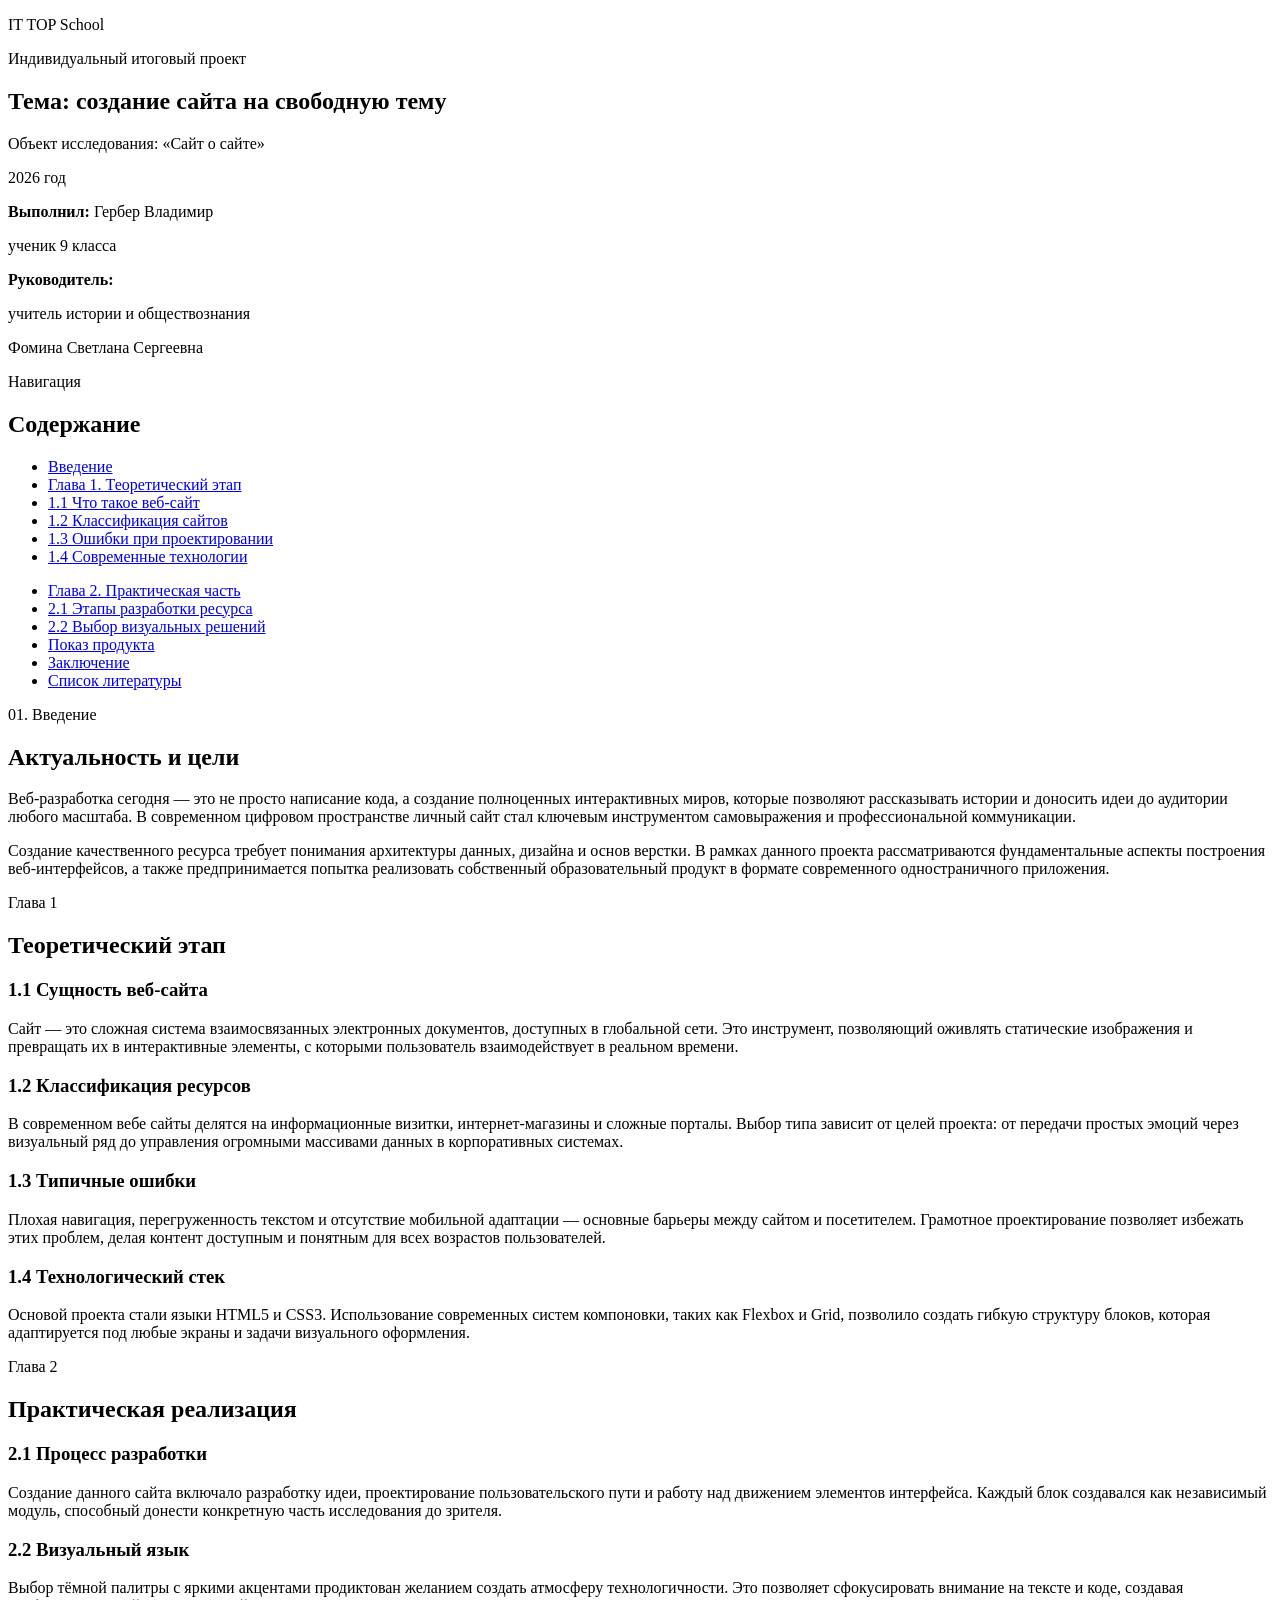
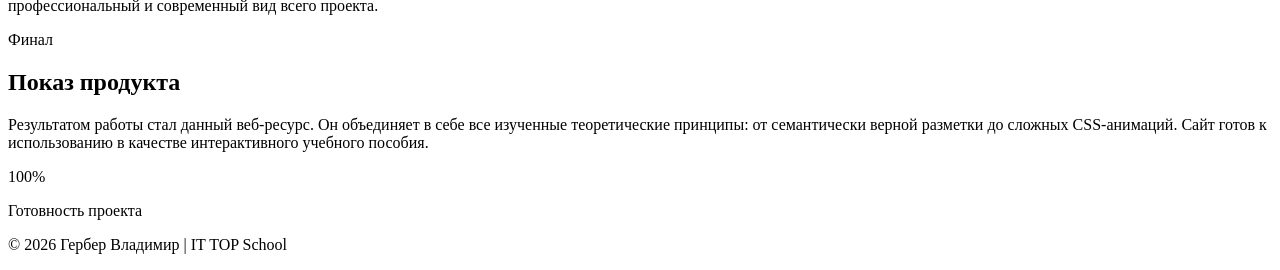
==== index.html @ 768ca3a1 "Rename ПРОЕЕЕЕКТ/код.html to index.html" ====
<!DOCTYPE html>
<html lang="ru">
<head>
    <meta charset="UTF-8">
    <meta name="viewport" content="width=device-width, initial-scale=1.0">
    <title>Сайт о Сайте | Гербер Владимир</title>
    <link rel="stylesheet" href="style.css">
</head>
<body>

    <aside>
        <div class="nav-dot active"></div>
        <div class="nav-dot"></div>
        <div class="nav-dot"></div>
        <div class="nav-dot"></div>
        <div class="nav-dot"></div>
        <div class="nav-dot"></div>
    </aside>

    <main>
        <section class="hero-section">
            <div class="school-header">
                <p class="school-name">IT TOP School</p>
                <span class="badge">Индивидуальный итоговый проект</span>
            </div>
            <div class="hero-content">
                <h1 class="project-theme">Тема: создание сайта на свободную тему</h1>
                <p class="project-subtitle">Объект исследования: «Сайт о сайте»</p>
            </div>
            <div class="student-info-row">
                <div class="info-block left"><p>2026 год</p></div>
                <div class="info-block right">
                    <p><b>Выполнил:</b> Гербер Владимир</p>
                    <p>ученик 9 класса</p>
                    <div class="supervisor">
                        <p><b>Руководитель:</b></p>
                        <p>учитель истории и обществознания</p>
                        <p>Фомина Светлана Сергеевна</p>
                    </div>
                </div>
            </div>
        </section>

        <section class="full-block" id="toc">
            <span class="step-tag">Навигация</span>
            <h2>Содержание</h2>
            <div class="toc-grid">
                <ul class="toc-column-list">
                    <li><a href="#intro">Введение</a></li>
                    <li><a href="#ch1">Глава 1. Теоретический этап</a></li>
                    <li class="sub"><a href="#ch1-1">1.1 Что такое веб-сайт</a></li>
                    <li class="sub"><a href="#ch1-2">1.2 Классификация сайтов</a></li>
                    <li class="sub"><a href="#ch1-3">1.3 Ошибки при проектировании</a></li>
                    <li class="sub"><a href="#ch1-4">1.4 Современные технологии</a></li>
                </ul>
                <ul class="toc-column-list">
                    <li><a href="#ch2">Глава 2. Практическая часть</a></li>
                    <li class="sub"><a href="#ch2-1">2.1 Этапы разработки ресурса</a></li>
                    <li class="sub"><a href="#ch2-2">2.2 Выбор визуальных решений</a></li>
                    <li><a href="#product">Показ продукта</a></li>
                    <li><a href="#conclusion">Заключение</a></li>
                    <li><a href="#sources">Список литературы</a></li>
                </ul>
            </div>
        </section>

        <section class="full-block" id="intro">
            <span class="step-tag">01. Введение</span>
            <h2>Актуальность и цели</h2>
            <div class="large-text">
                <p>Веб-разработка сегодня — это не просто написание кода, а создание полноценных интерактивных миров, которые позволяют рассказывать истории и доносить идеи до аудитории любого масштаба. В современном цифровом пространстве личный сайт стал ключевым инструментом самовыражения и профессиональной коммуникации.</p>
                <p>Создание качественного ресурса требует понимания архитектуры данных, дизайна и основ верстки. В рамках данного проекта рассматриваются фундаментальные аспекты построения веб-интерфейсов, а также предпринимается попытка реализовать собственный образовательный продукт в формате современного одностраничного приложения.</p>
            </div>
        </section>

        <section class="full-block" id="ch1">
            <span class="step-tag">Глава 1</span>
            <h2>Теоретический этап</h2>
            <div class="theory-grid">
                <div class="theory-item" id="ch1-1">
                    <h3>1.1 Сущность веб-сайта</h3>
                    <p>Сайт — это сложная система взаимосвязанных электронных документов, доступных в глобальной сети. Это инструмент, позволяющий оживлять статические изображения и превращать их в интерактивные элементы, с которыми пользователь взаимодействует в реальном времени.</p>
                </div>
                <div class="theory-item" id="ch1-2">
                    <h3>1.2 Классификация ресурсов</h3>
                    <p>В современном вебе сайты делятся на информационные визитки, интернет-магазины и сложные порталы. Выбор типа зависит от целей проекта: от передачи простых эмоций через визуальный ряд до управления огромными массивами данных в корпоративных системах.</p>
                </div>
                <div class="theory-item" id="ch1-3">
                    <h3>1.3 Типичные ошибки</h3>
                    <p>Плохая навигация, перегруженность текстом и отсутствие мобильной адаптации — основные барьеры между сайтом и посетителем. Грамотное проектирование позволяет избежать этих проблем, делая контент доступным и понятным для всех возрастов пользователей.</p>
                </div>
                <div class="theory-item" id="ch1-4">
                    <h3>1.4 Технологический стек</h3>
                    <p>Основой проекта стали языки HTML5 и CSS3. Использование современных систем компоновки, таких как Flexbox и Grid, позволило создать гибкую структуру блоков, которая адаптируется под любые экраны и задачи визуального оформления.</p>
                </div>
            </div>
        </section>

        <section class="full-block" id="ch2">
            <span class="step-tag">Глава 2</span>
            <h2>Практическая реализация</h2>
            <div class="theory-grid">
                <div class="theory-item">
                    <h3>2.1 Процесс разработки</h3>
                    <p>Создание данного сайта включало разработку идеи, проектирование пользовательского пути и работу над движением элементов интерфейса. Каждый блок создавался как независимый модуль, способный донести конкретную часть исследования до зрителя.</p>
                </div>
                <div class="theory-item">
                    <h3>2.2 Визуальный язык</h3>
                    <p>Выбор тёмной палитры с яркими акцентами продиктован желанием создать атмосферу технологичности. Это позволяет сфокусировать внимание на тексте и коде, создавая профессиональный и современный вид всего проекта.</p>
                </div>
            </div>
        </section>

        <section class="full-block" id="product">
            <span class="step-tag">Финал</span>
            <h2>Показ продукта</h2>
            <div class="code-window">
                <p>Результатом работы стал данный веб-ресурс. Он объединяет в себе все изученные теоретические принципы: от семантически верной разметки до сложных CSS-анимаций. Сайт готов к использованию в качестве интерактивного учебного пособия.</p>
                <div class="stat-row">
                    <div class="stat-num">100%</div>
                    <p>Готовность проекта</p>
                </div>
            </div>
        </section>

        <footer>
            <p>© 2026 Гербер Владимир | IT TOP School</p>
        </footer>
    </main>

</body>
</html>
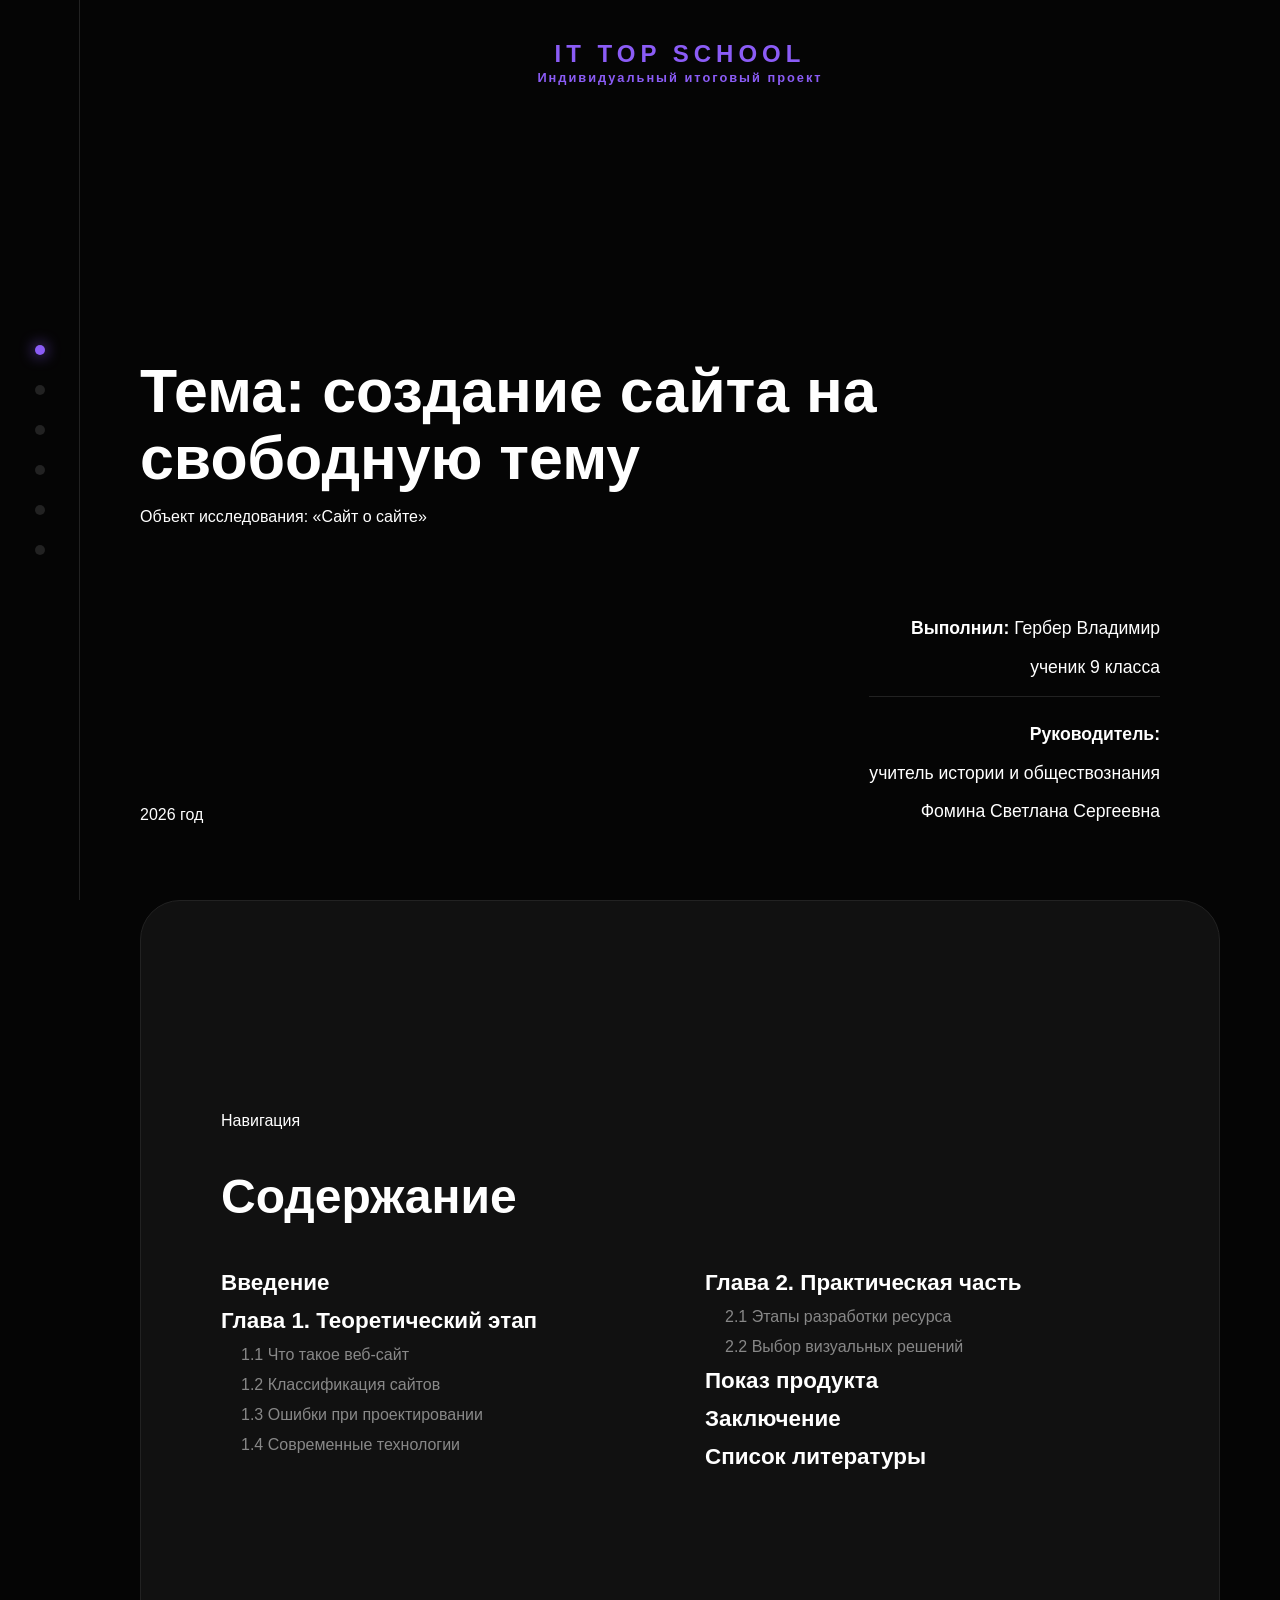
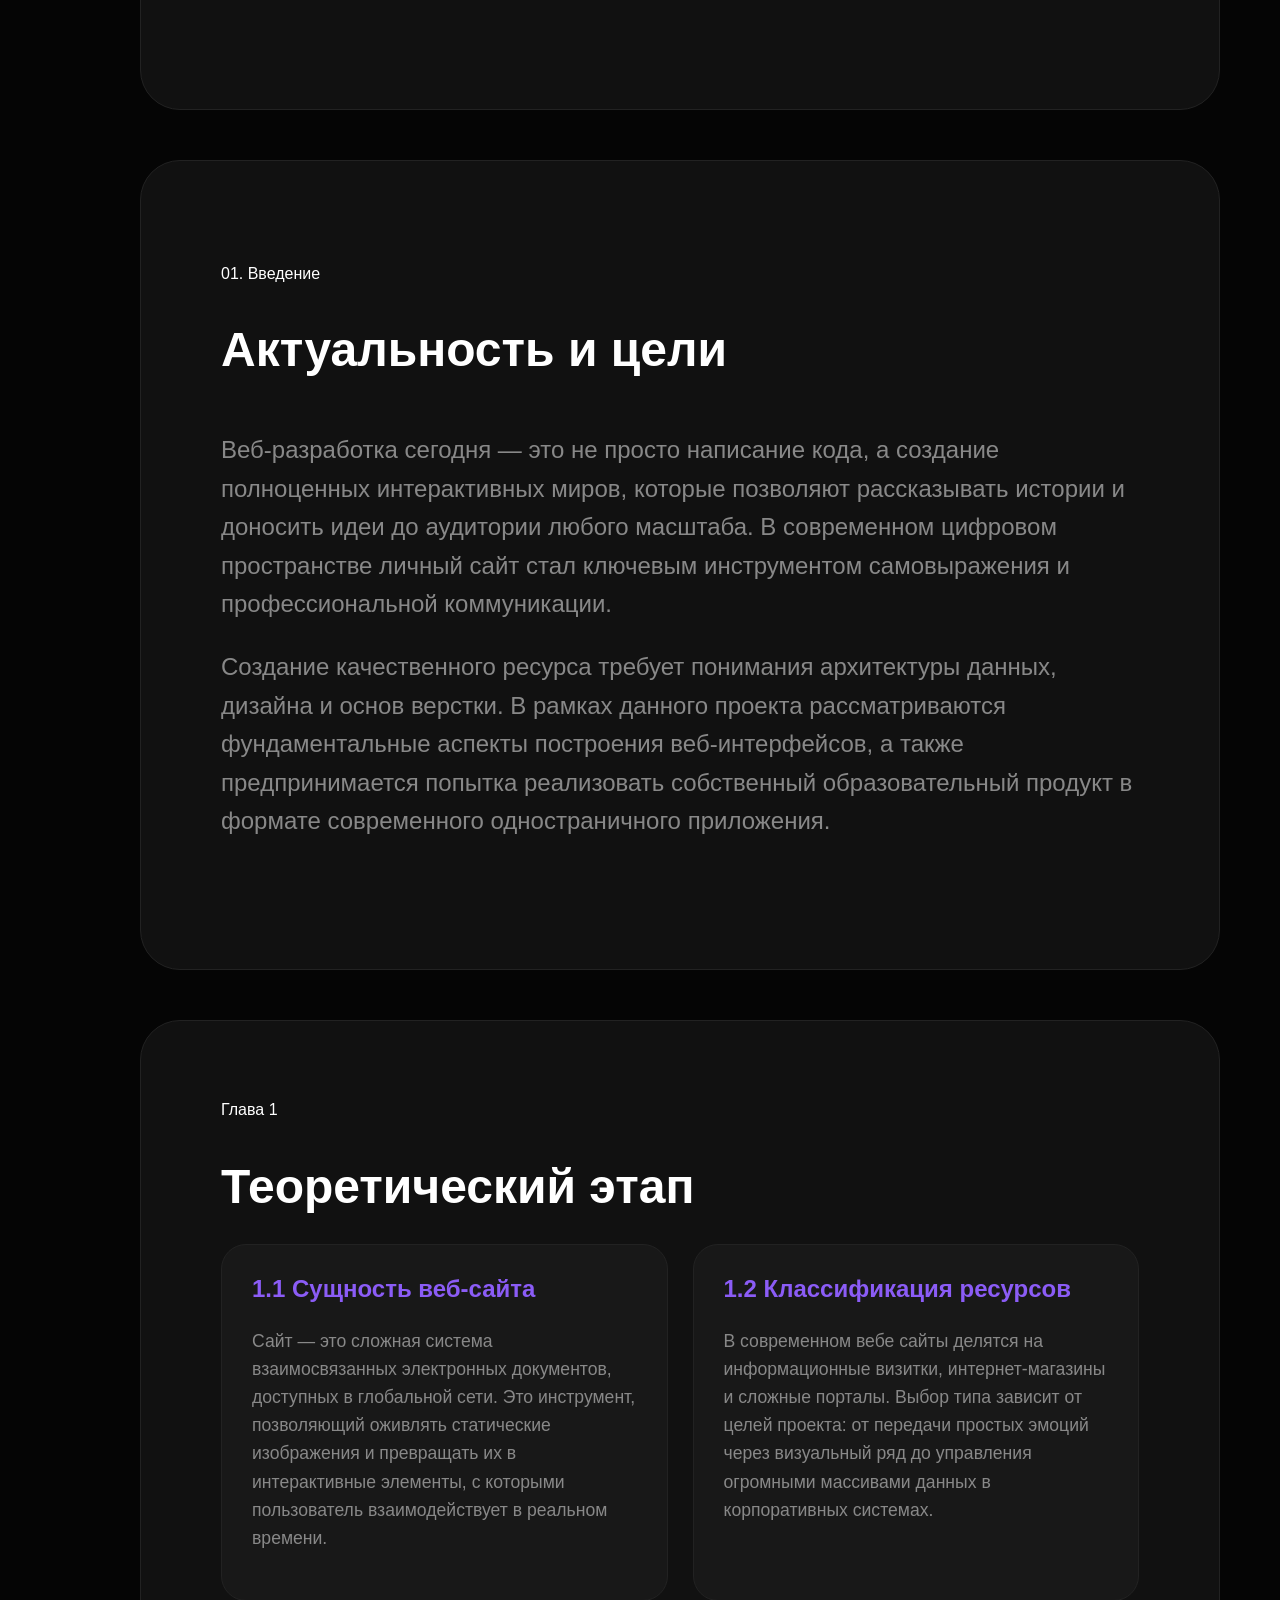
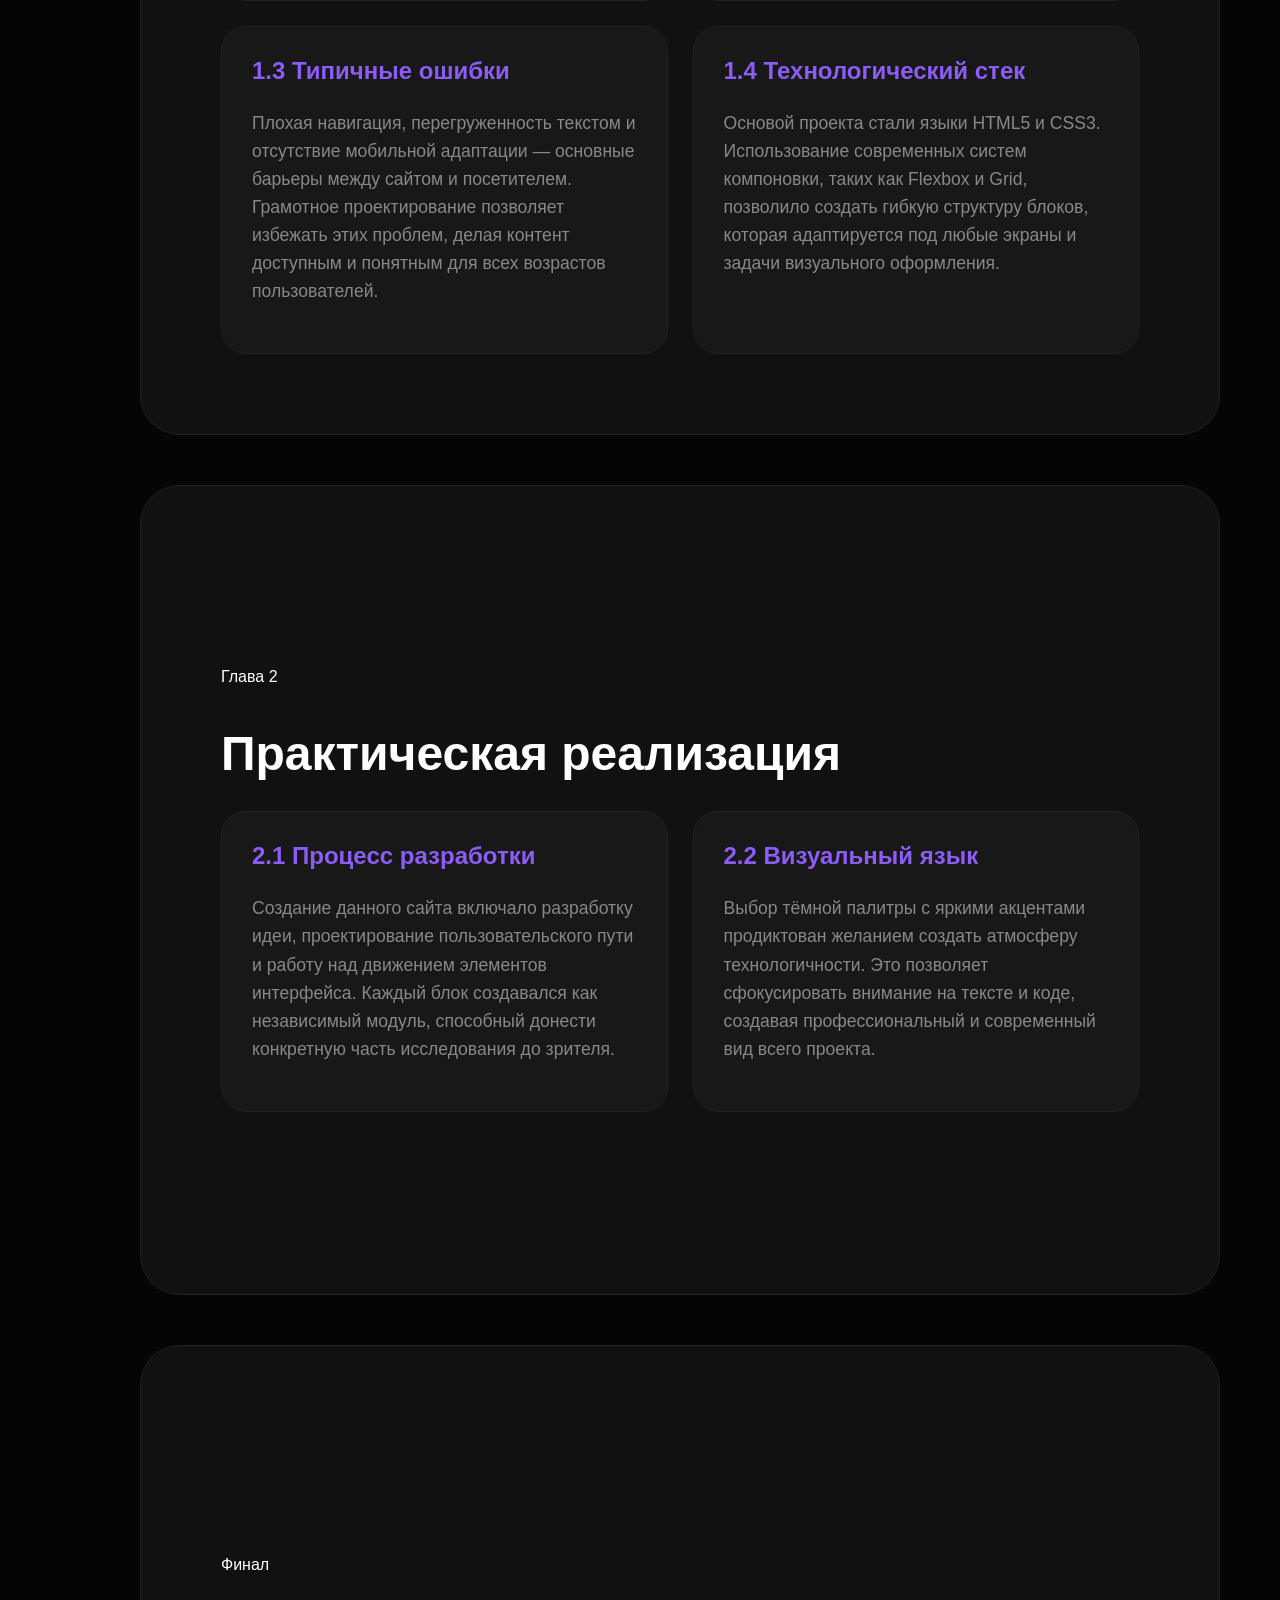
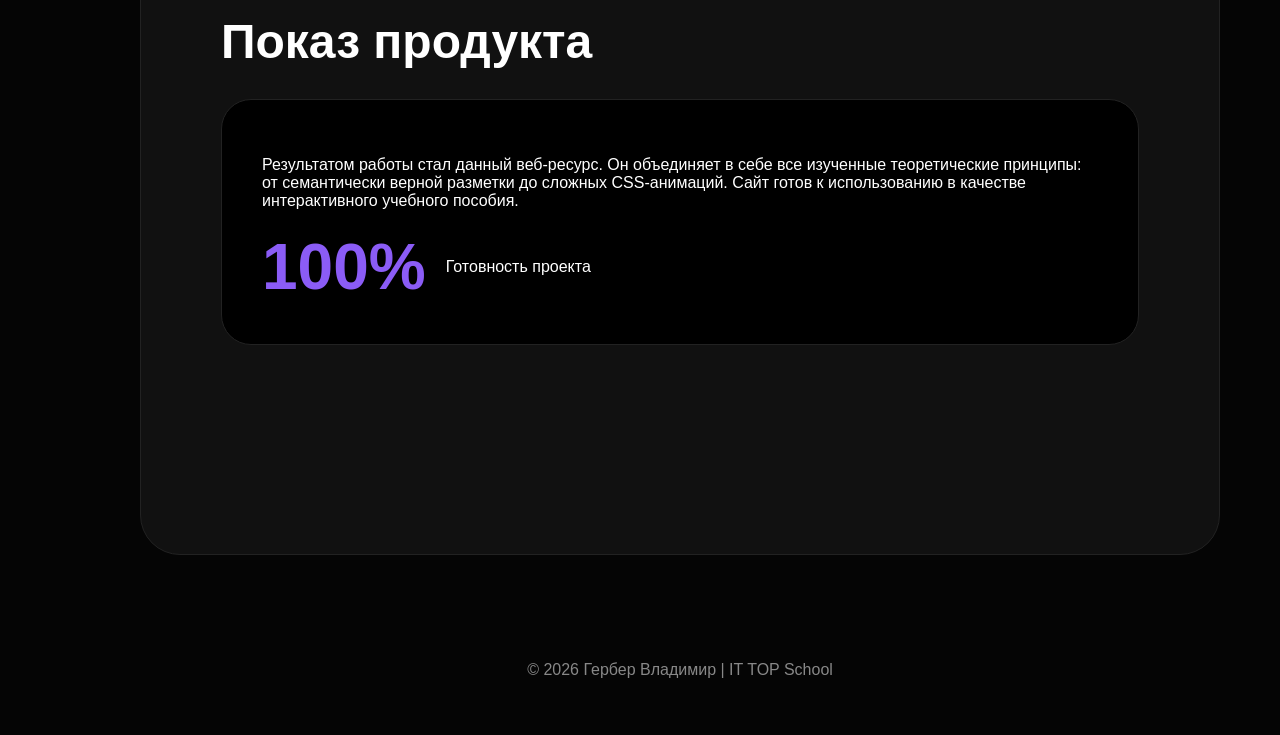
==== commit d8498ad4: "Update index.html" ====
--- a/style.css
+++ b/style.css
@@ -0,0 +1,109 @@
+:root {
+    --bg: #050505;
+    --card: #111111;
+    --accent: #8b5cf6;
+    --text: #ffffff;
+    --dim: #888888;
+    --border: #222222;
+}
+
+* { box-sizing: border-box; }
+html { scroll-behavior: smooth; }
+
+body {
+    background: var(--bg);
+    color: var(--text);
+    font-family: 'Inter', sans-serif;
+    margin: 0;
+    display: flex;
+}
+
+aside {
+    width: 80px;
+    height: 100vh;
+    position: fixed;
+    border-right: 1px solid var(--border);
+    display: flex;
+    flex-direction: column;
+    align-items: center;
+    justify-content: center;
+    background: var(--bg);
+    z-index: 100;
+}
+
+.nav-dot {
+    width: 10px;
+    height: 10px;
+    background: var(--border);
+    border-radius: 50%;
+    margin: 15px 0;
+}
+
+.nav-dot.active { background: var(--accent); box-shadow: 0 0 15px var(--accent); }
+
+main {
+    margin-left: 80px;
+    width: 100%;
+    padding: 0 60px;
+}
+
+.hero-section {
+    position: relative;
+    height: 100vh;
+    display: flex;
+    flex-direction: column;
+    justify-content: center;
+}
+
+.school-header { width: 100%; text-align: center; position: absolute; top: 40px; }
+.school-name { font-size: 1.5rem; font-weight: 800; letter-spacing: 5px; color: var(--accent); margin: 0; text-transform: uppercase; }
+.project-theme { font-size: 3.8rem; line-height: 1.1; margin: 0; }
+.badge { color: var(--accent); letter-spacing: 2px; font-size: 0.8rem; font-weight: 700; }
+
+.student-info-row {
+    width: 100%;
+    display: flex;
+    justify-content: space-between;
+    align-items: flex-end;
+    position: absolute;
+    bottom: 60px;
+    padding-right: 60px;
+}
+
+.info-block.right { text-align: right; font-size: 1.1rem; }
+.supervisor { margin-top: 15px; border-top: 1px solid var(--border); padding-top: 10px; }
+
+.full-block {
+    min-height: 90vh;
+    width: 100%;
+    background: var(--card);
+    margin-bottom: 50px;
+    border: 1px solid var(--border);
+    border-radius: 40px;
+    padding: 80px;
+    display: flex;
+    flex-direction: column;
+    justify-content: center;
+}
+
+h2 { font-size: 3rem; margin-bottom: 30px; }
+
+.toc-grid { display: grid; grid-template-columns: 1fr 1fr; gap: 50px; }
+.toc-column-list { list-style: none; padding: 0; }
+.toc-column-list li { margin-bottom: 12px; font-size: 1.4rem; font-weight: 700; }
+.toc-column-list li.sub { font-size: 1rem; font-weight: 400; padding-left: 20px; color: var(--dim); }
+.toc-column-list a { text-decoration: none; color: inherit; transition: 0.2s; }
+.toc-column-list a:hover { color: var(--accent); }
+
+.large-text p { font-size: 1.5rem; line-height: 1.6; color: var(--dim); margin-bottom: 25px; }
+
+.theory-grid { display: grid; grid-template-columns: 1fr 1fr; gap: 25px; }
+.theory-item { background: rgba(255, 255, 255, 0.03); padding: 30px; border-radius: 25px; border: 1px solid var(--border); }
+.theory-item h3 { color: var(--accent); margin-top: 0; font-size: 1.5rem; }
+.theory-item p { color: var(--dim); line-height: 1.6; font-size: 1.1rem; }
+
+.code-window { background: #000; padding: 40px; border-radius: 30px; border: 1px solid var(--border); }
+.stat-row { display: flex; align-items: center; gap: 20px; margin-top: 20px; }
+.stat-num { font-size: 4rem; font-weight: 800; color: var(--accent); }
+
+footer { padding: 40px 0; text-align: center; color: var(--dim); }
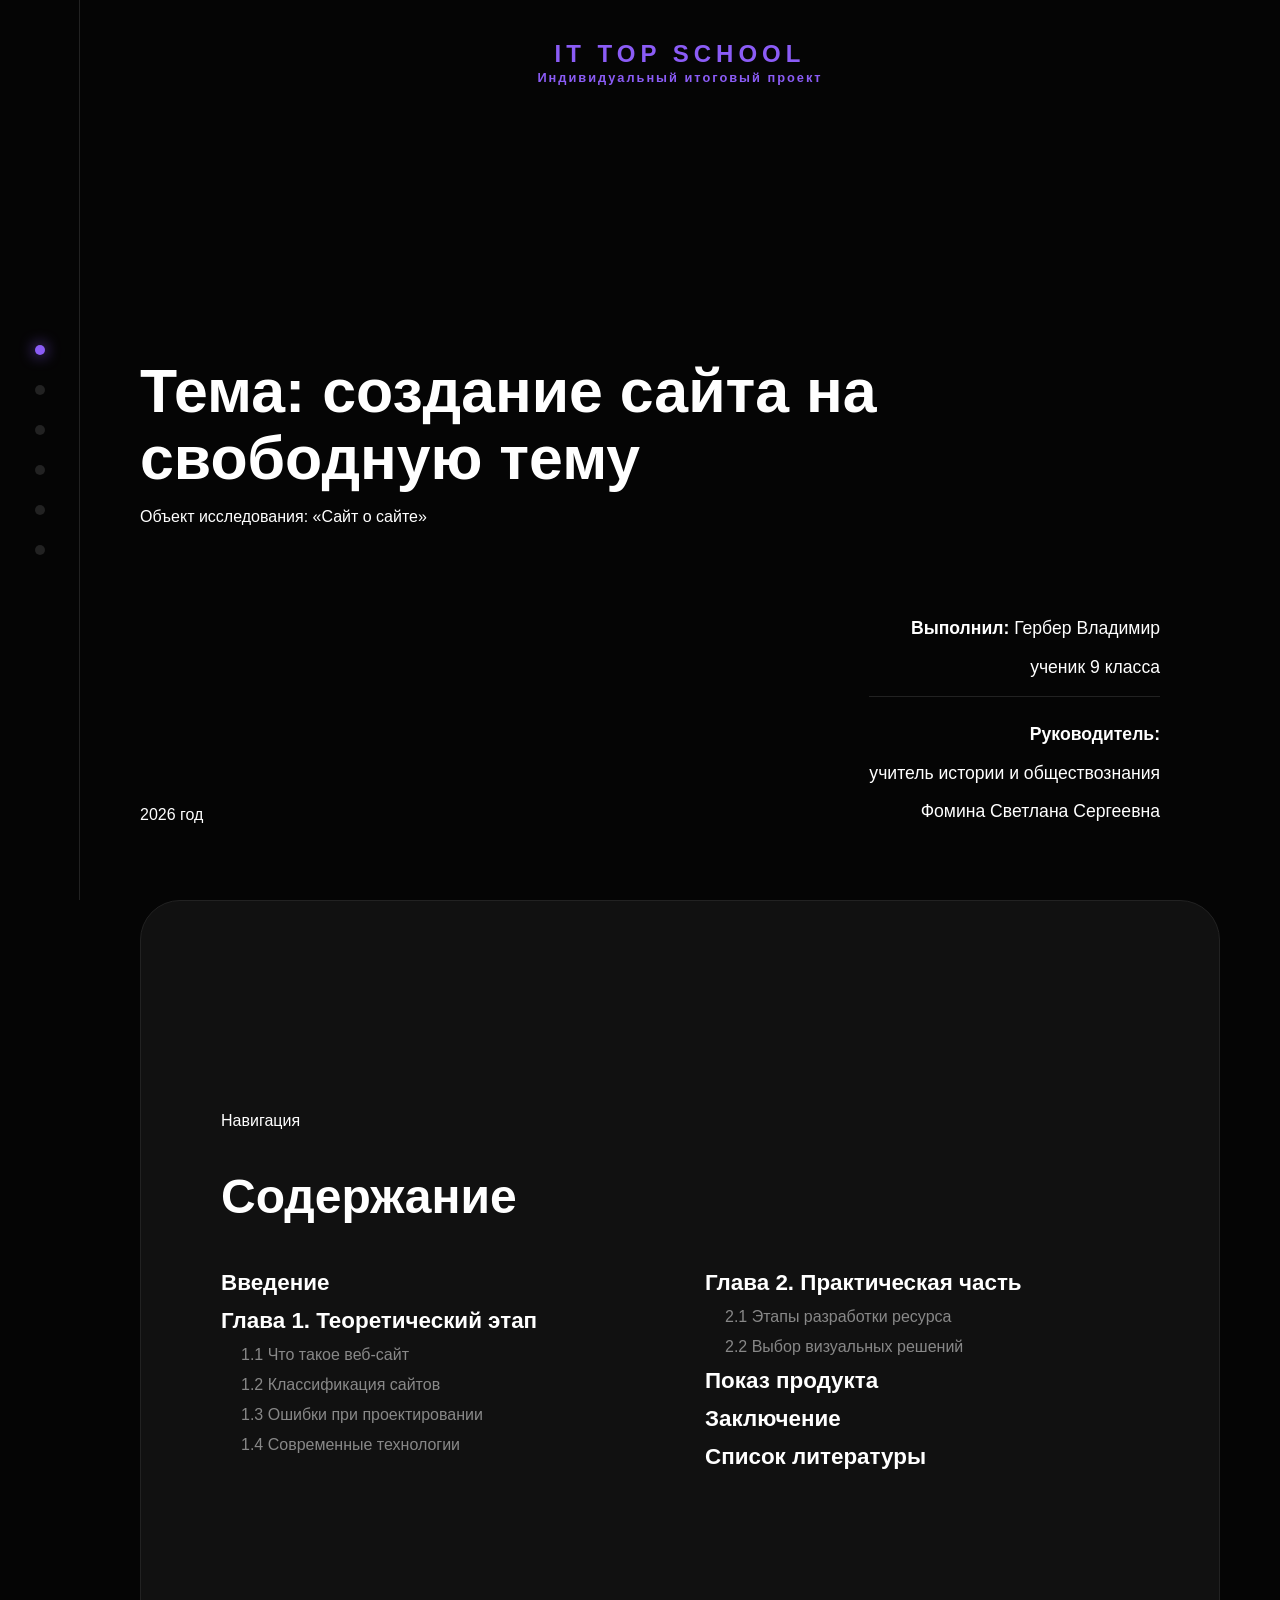
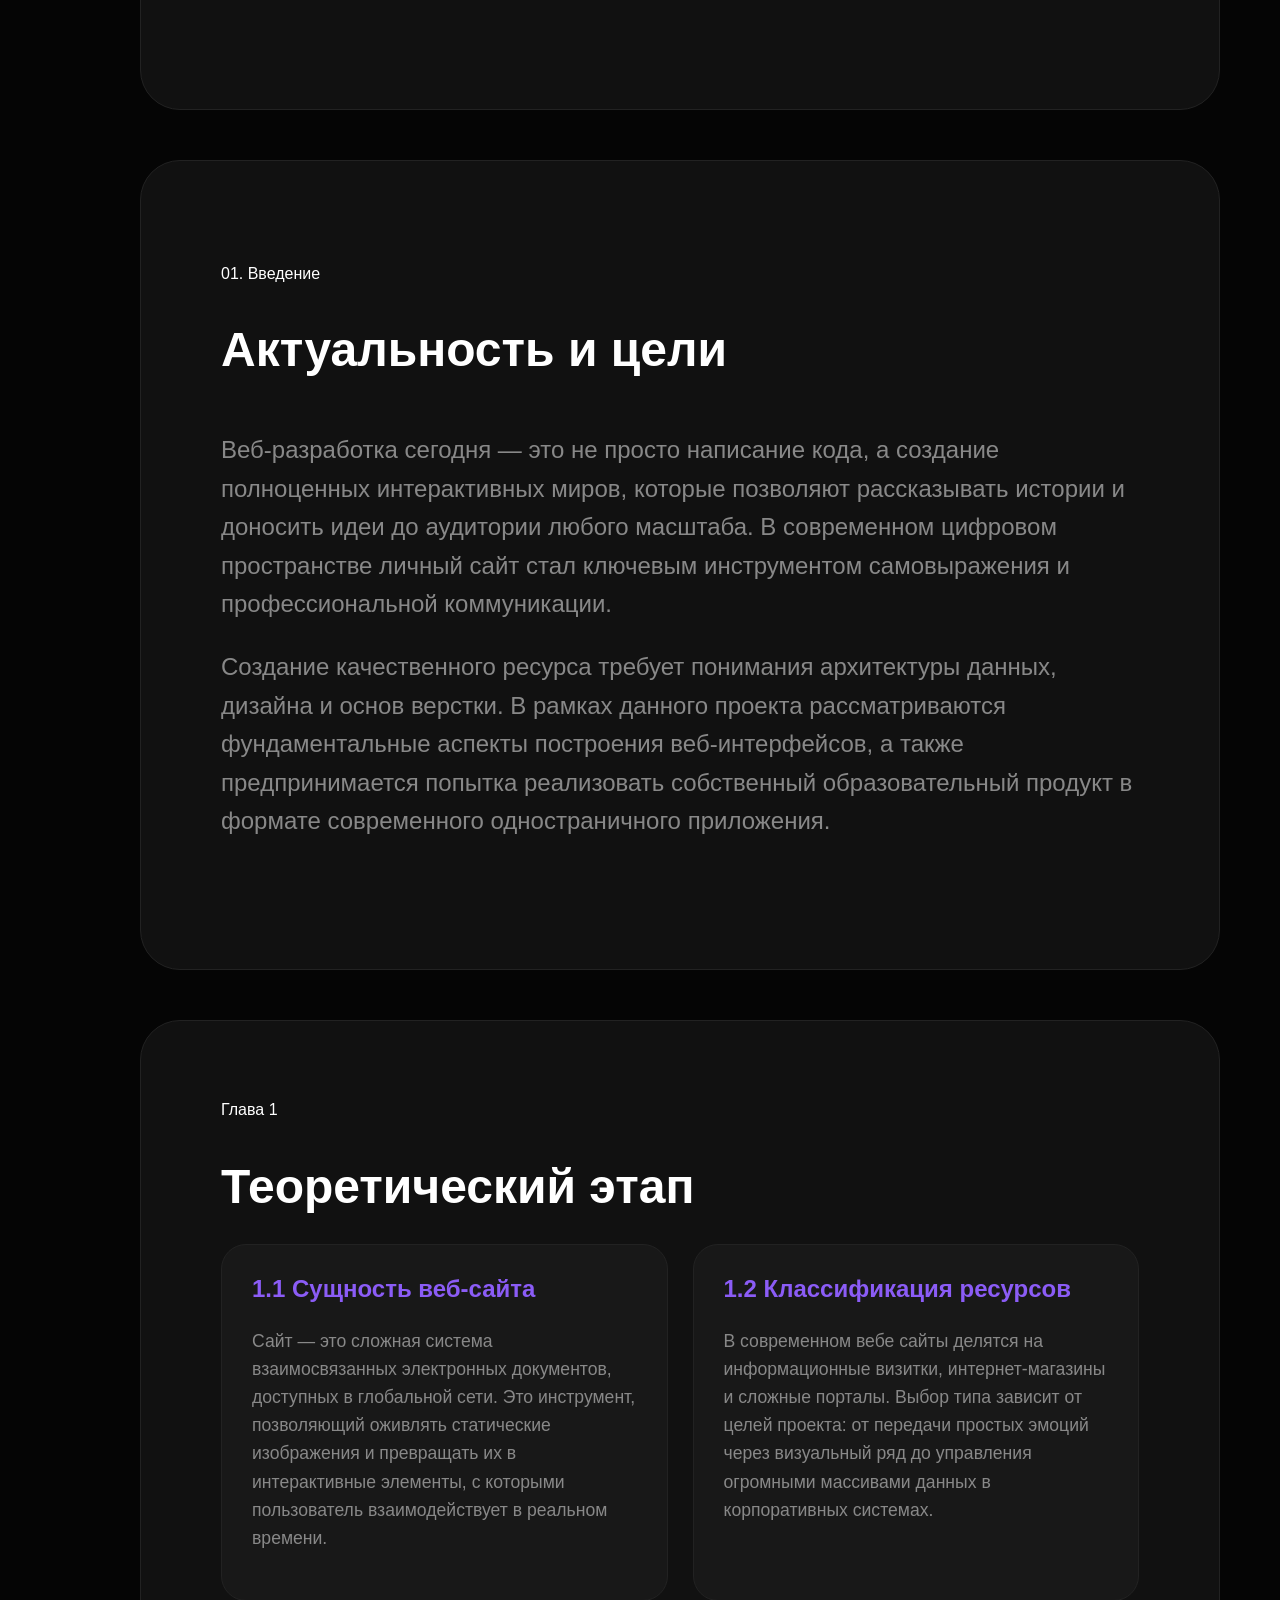
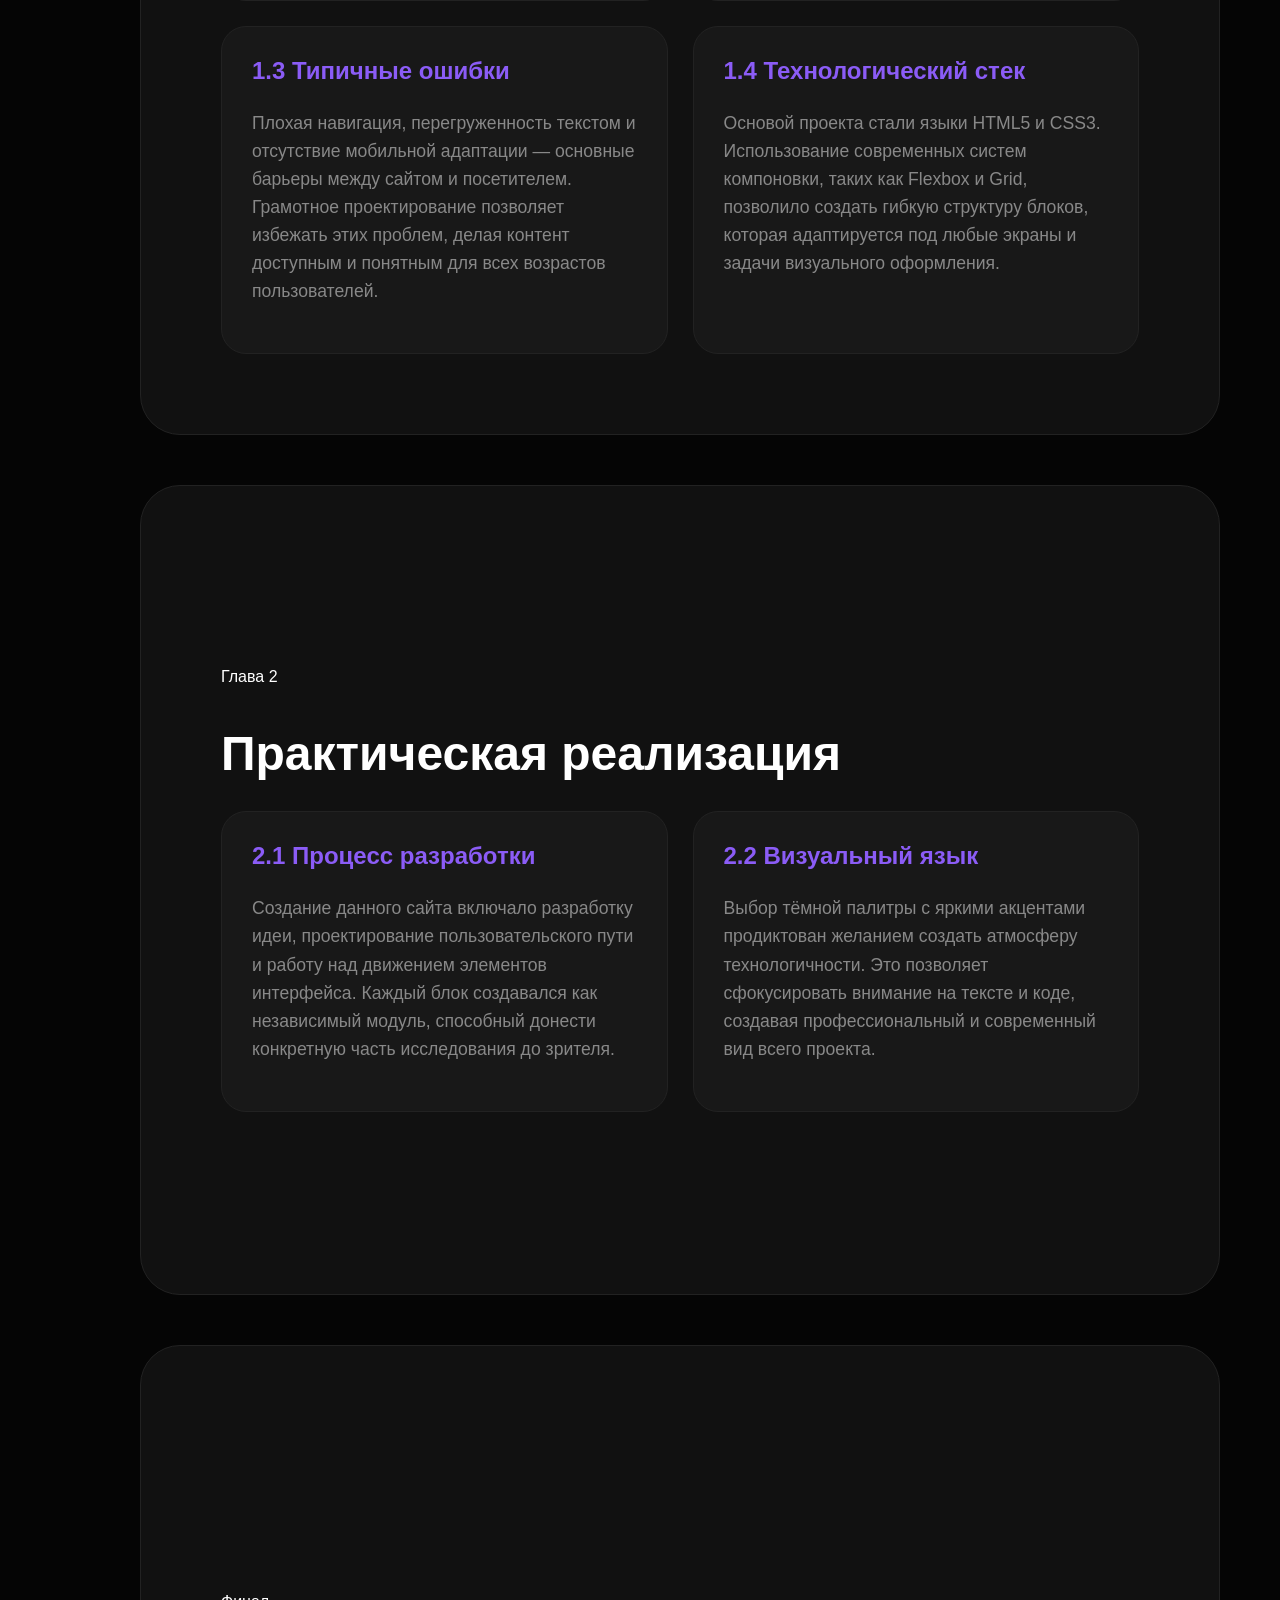
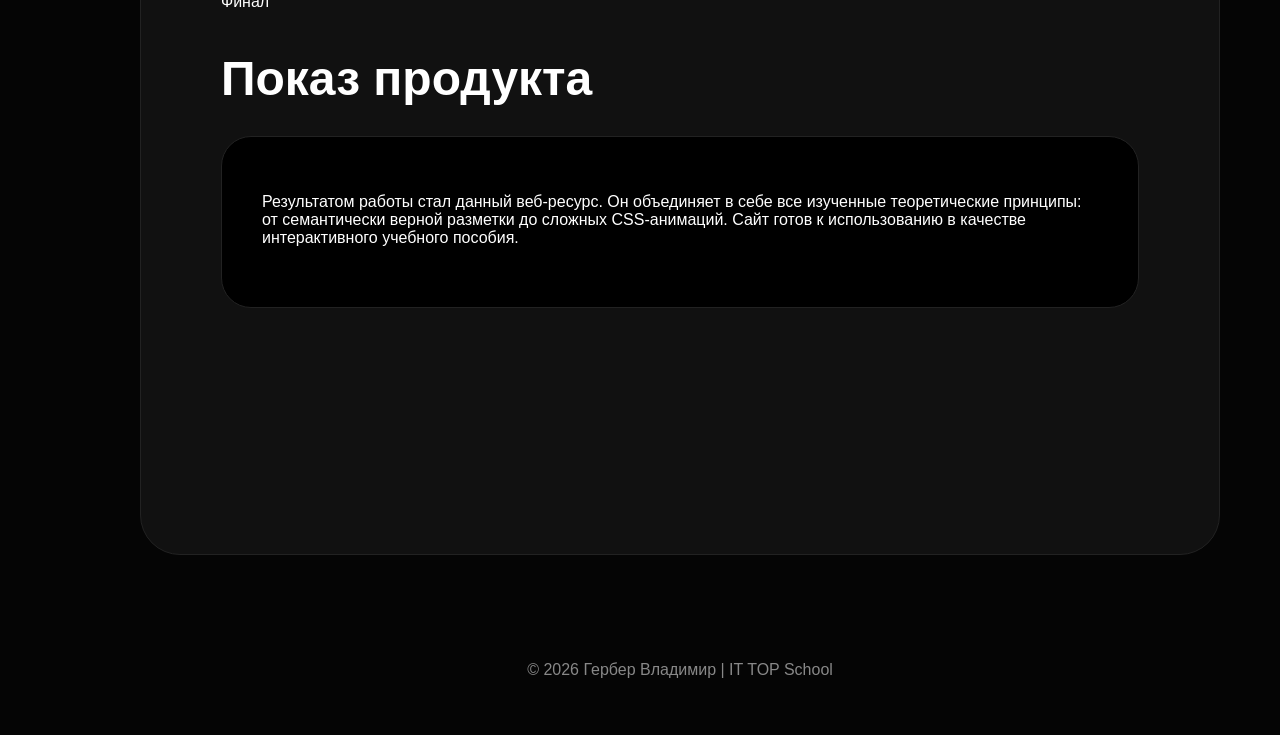
==== commit 206916be: "Update index.html" ====
--- a/index.html
+++ b/index.html
@@ -117,8 +117,7 @@
             <div class="code-window">
                 <p>Результатом работы стал данный веб-ресурс. Он объединяет в себе все изученные теоретические принципы: от семантически верной разметки до сложных CSS-анимаций. Сайт готов к использованию в качестве интерактивного учебного пособия.</p>
                 <div class="stat-row">
-                    <div class="stat-num">100%</div>
-                    <p>Готовность проекта</p>
+                    
                 </div>
             </div>
         </section>
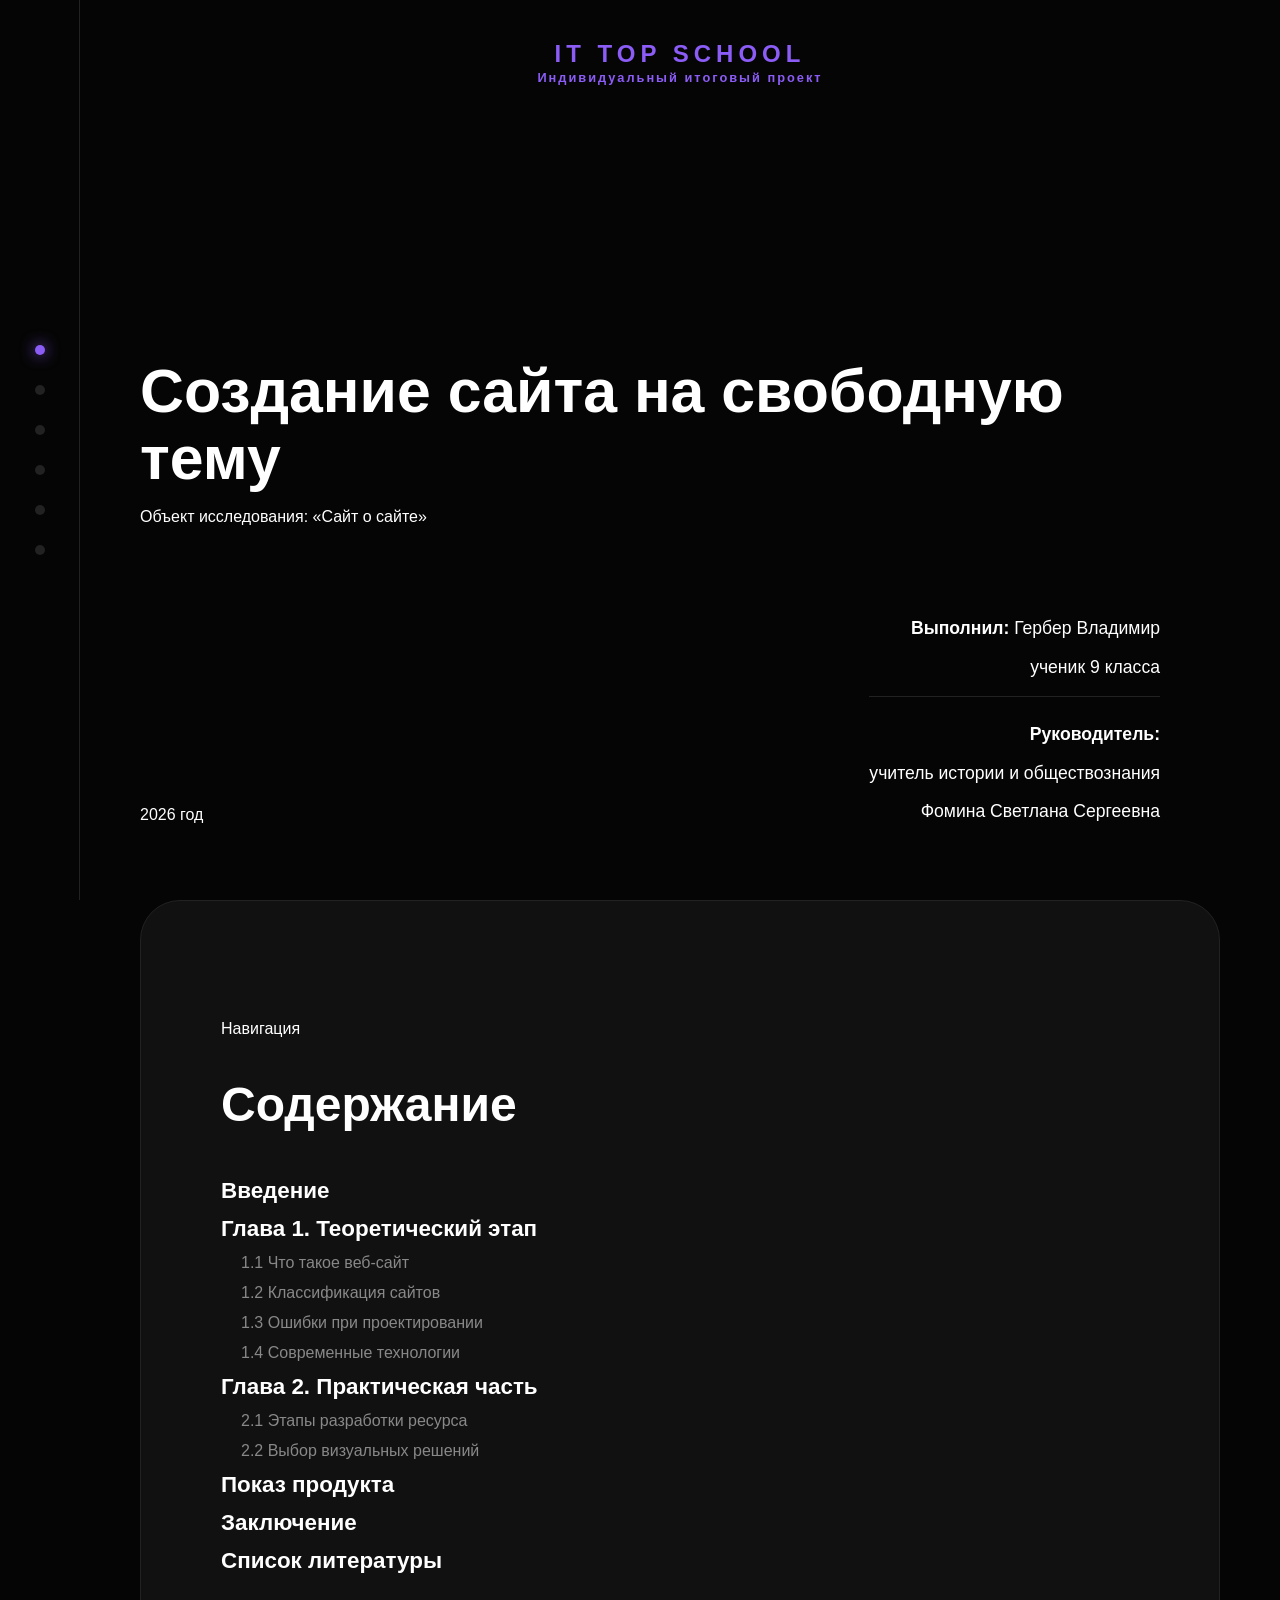
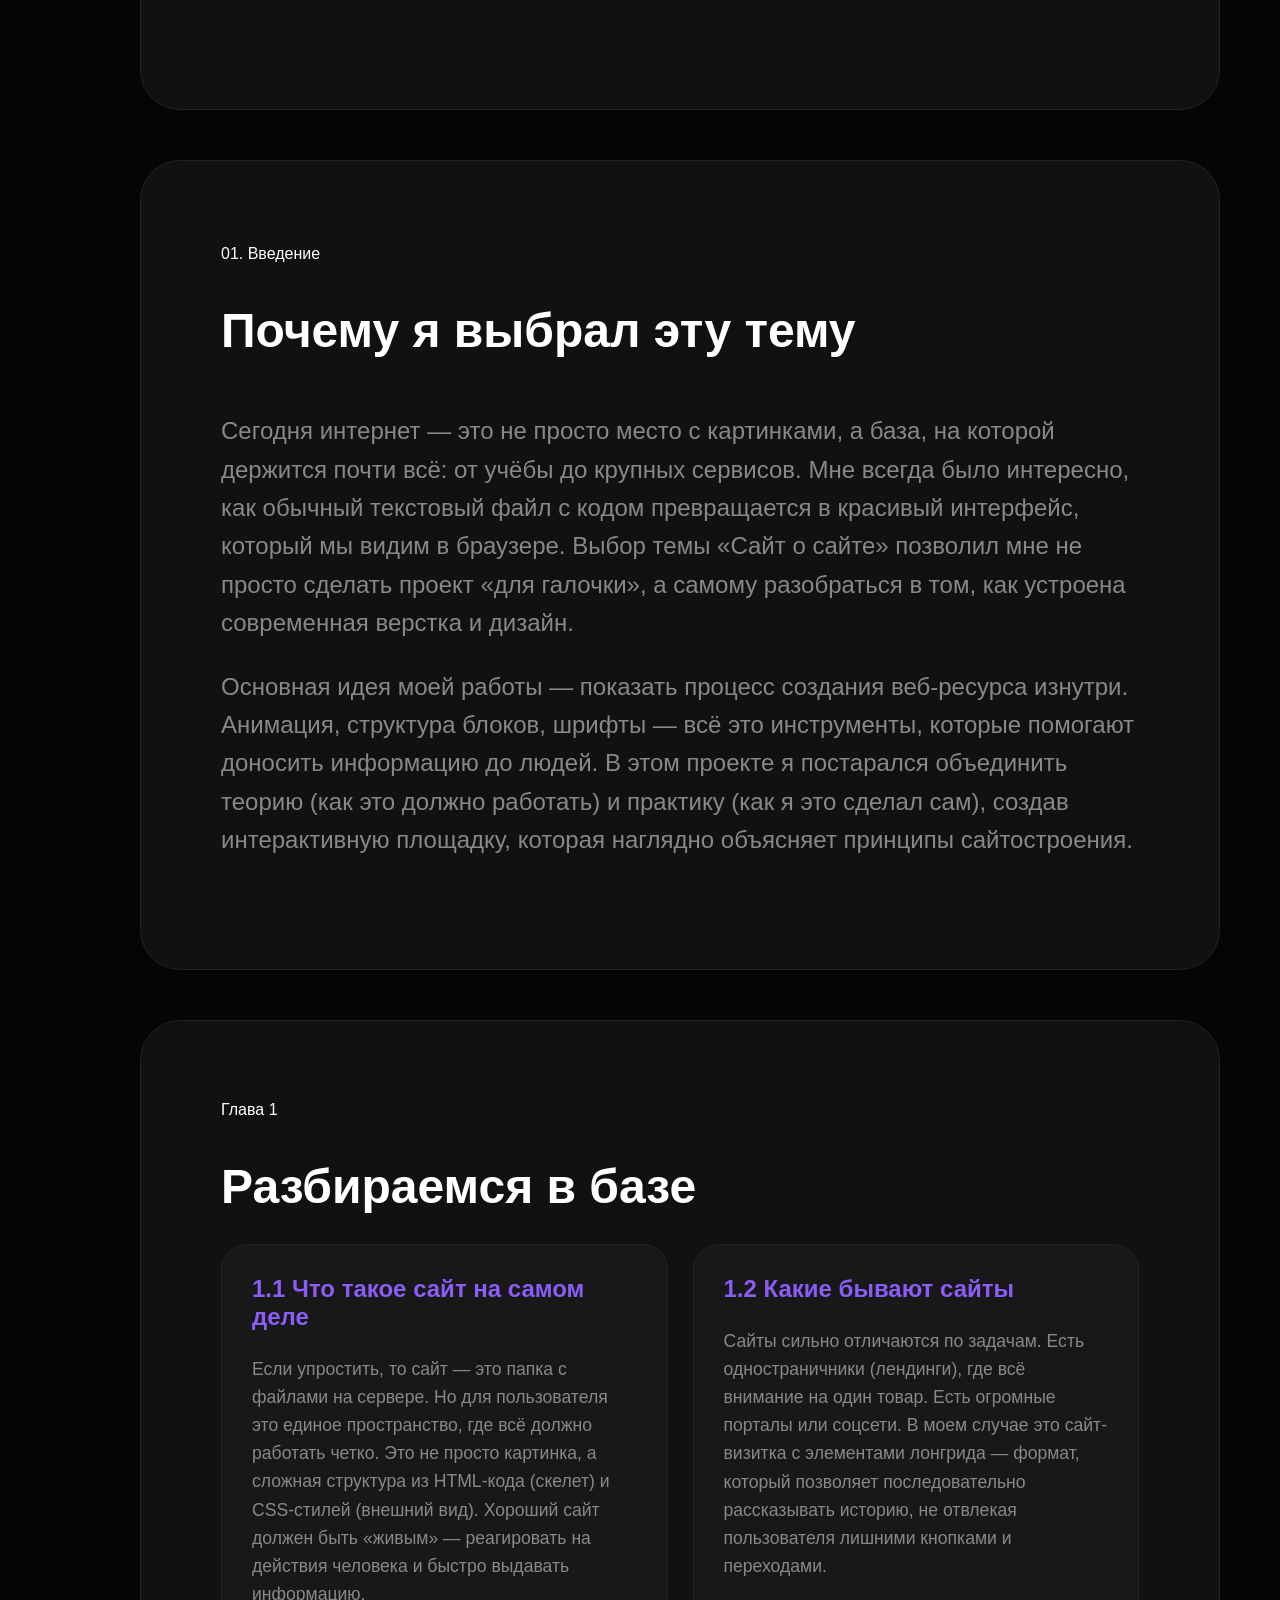
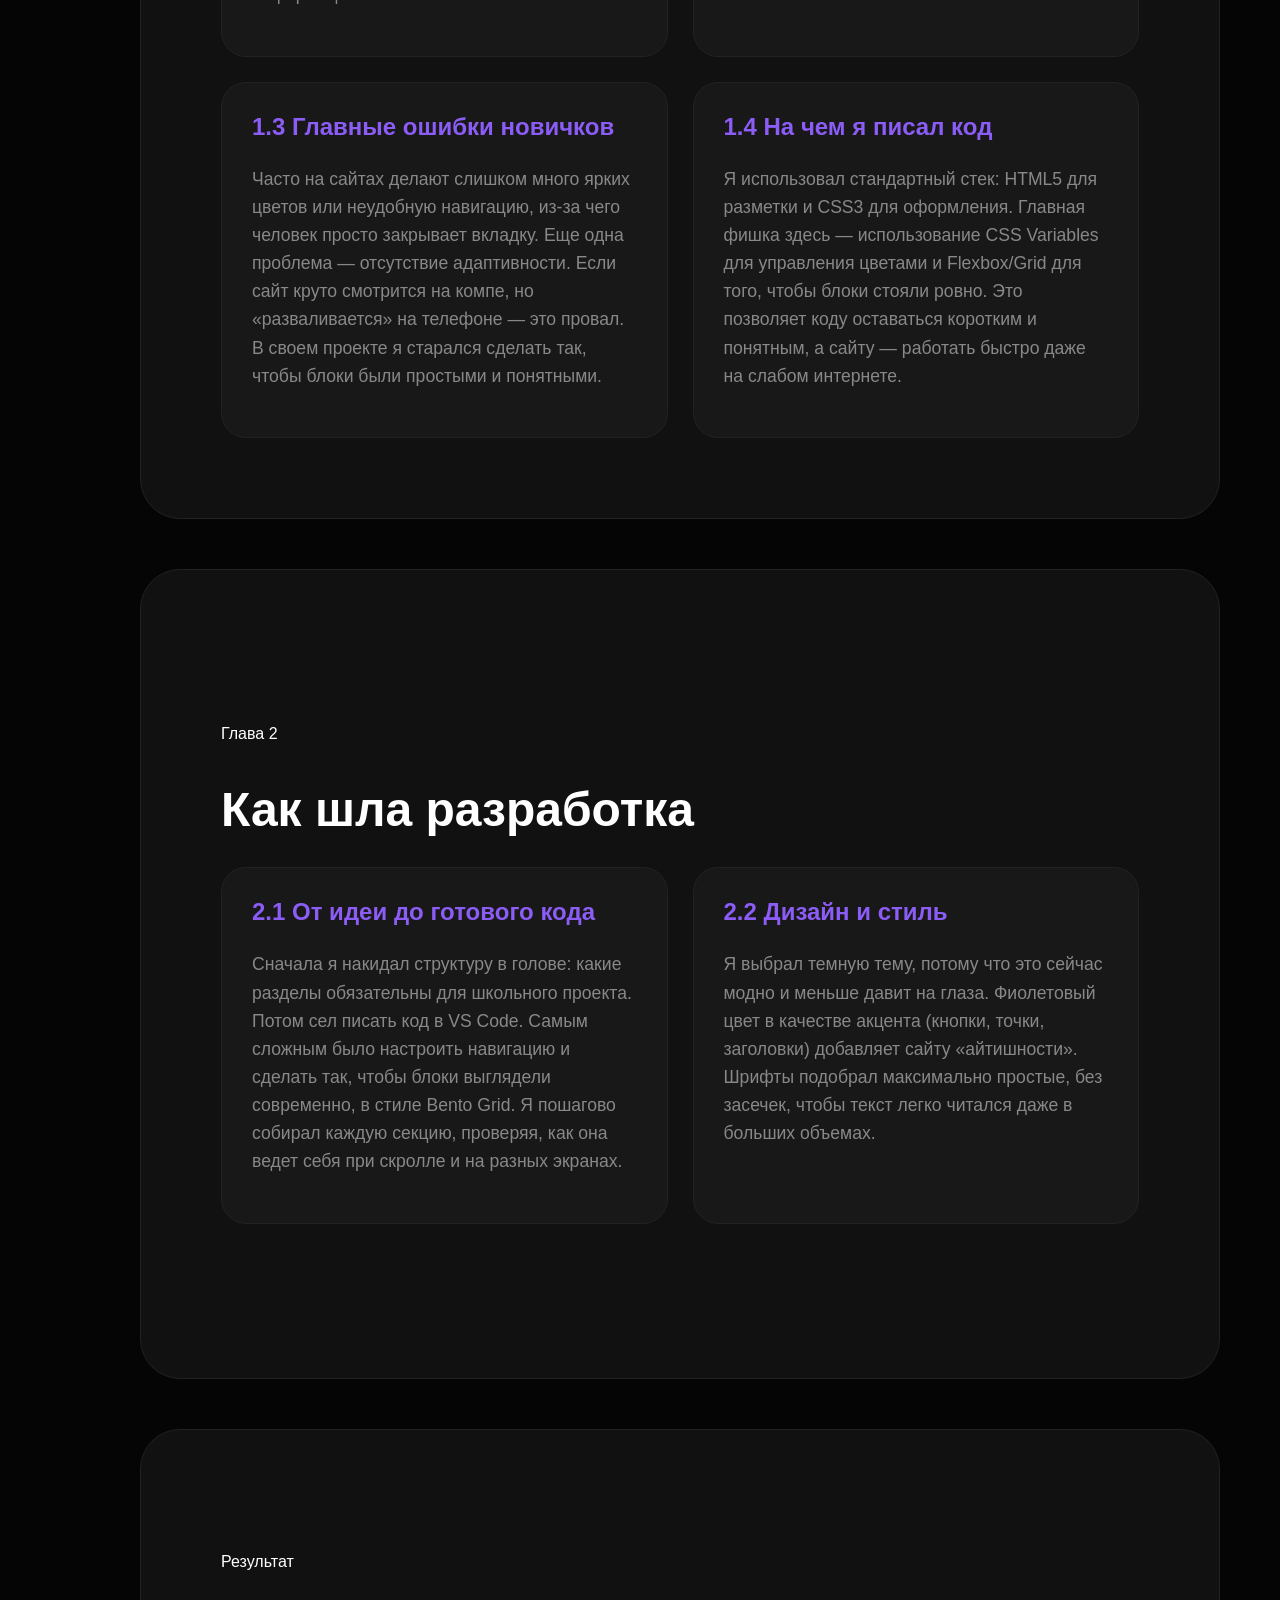
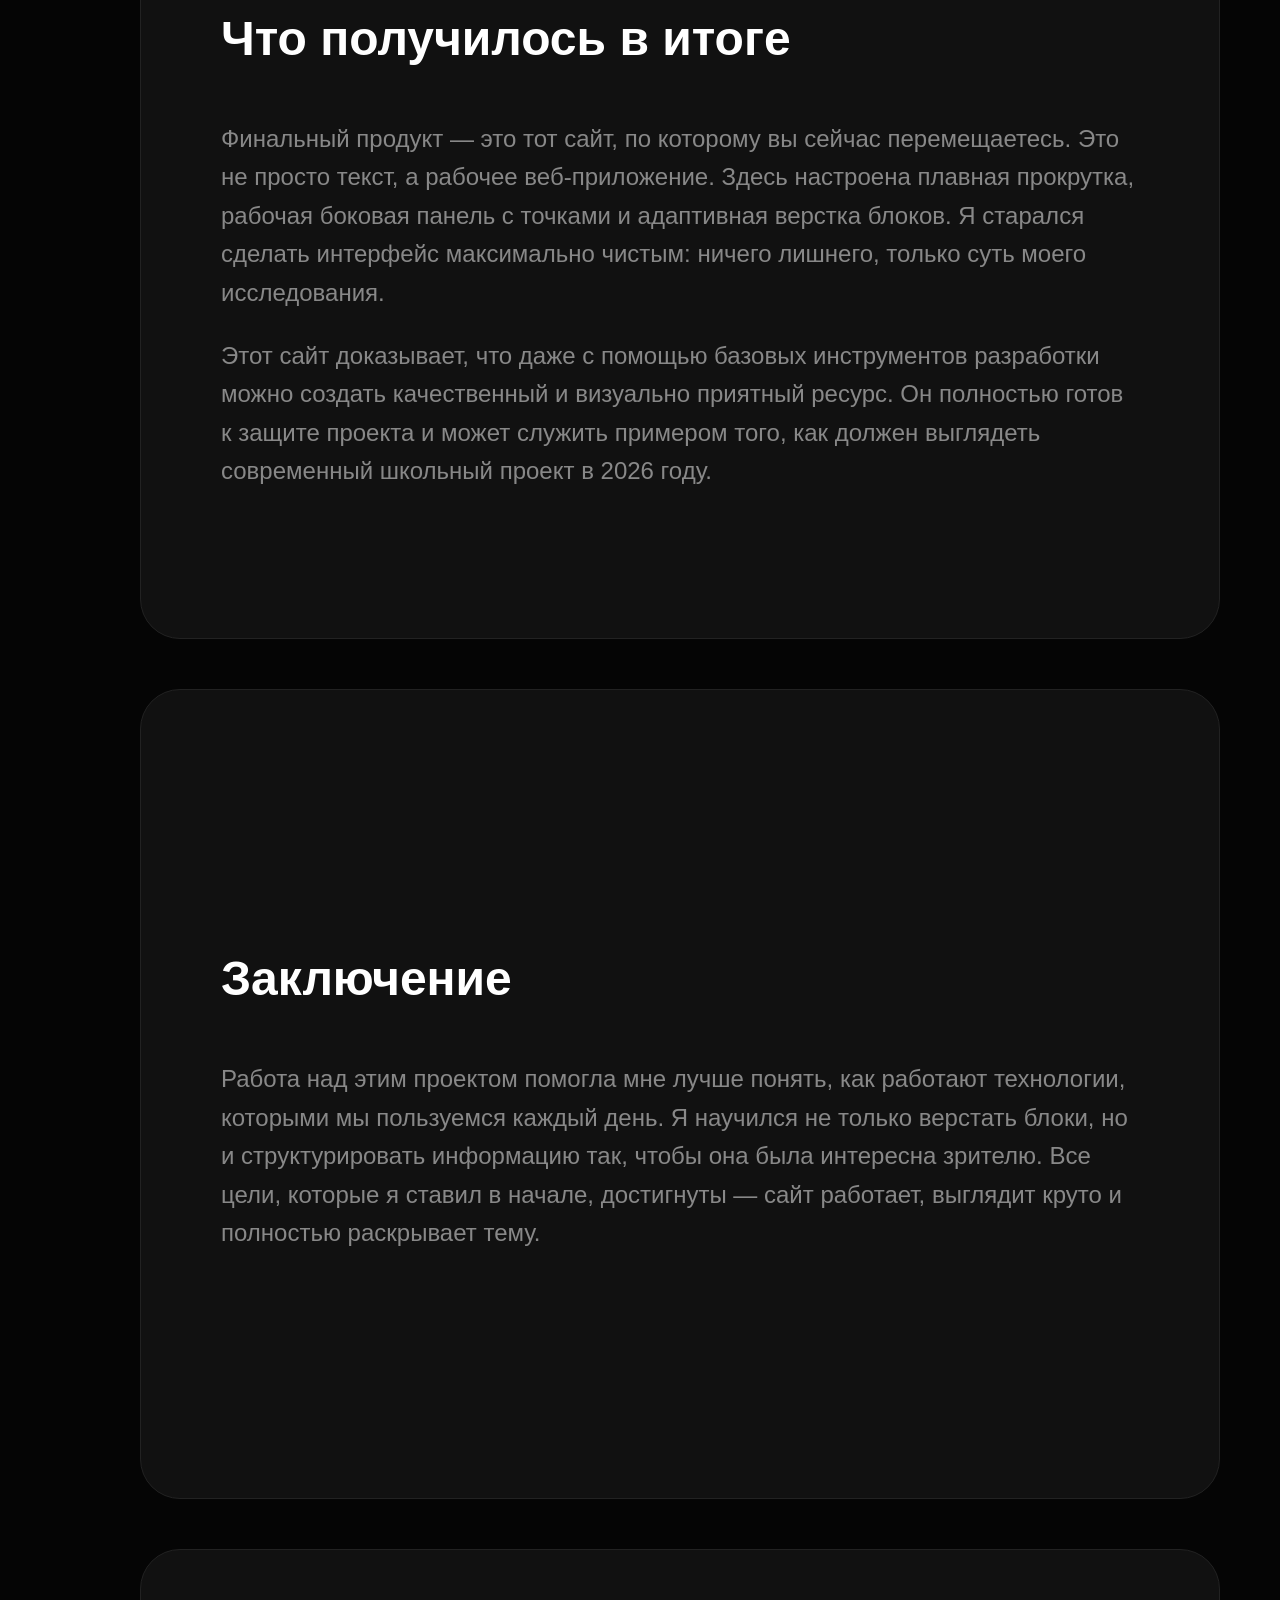
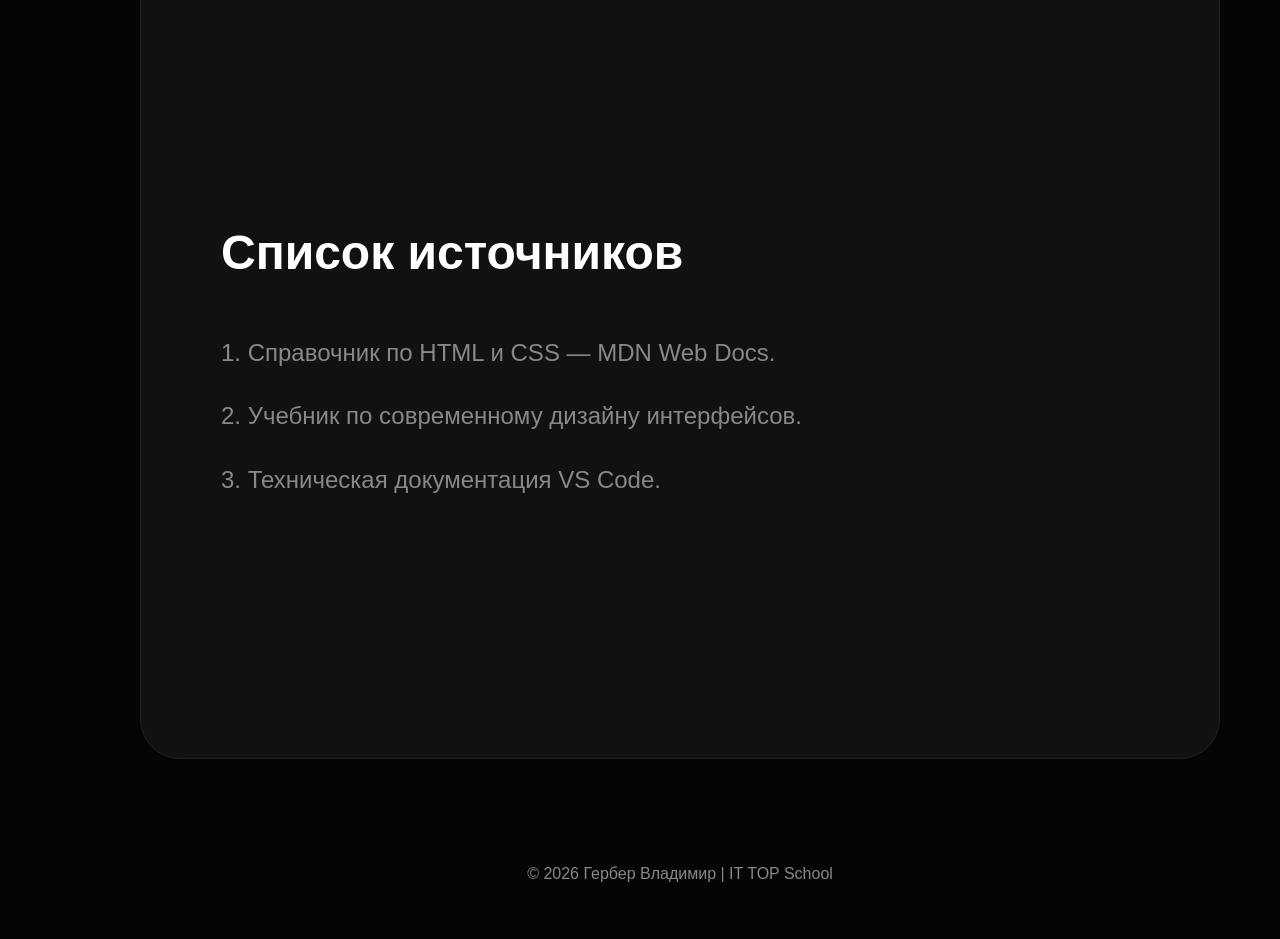
==== commit 6afb1c8d: "Update index.html" ====
--- a/index.html
+++ b/index.html
@@ -3,32 +3,36 @@
 <head>
     <meta charset="UTF-8">
     <meta name="viewport" content="width=device-width, initial-scale=1.0">
-    <title>Сайт о Сайте | Гербер Владимир</title>
+    <title>Индивидуальный проект | Гербер Владимир</title>
     <link rel="stylesheet" href="style.css">
 </head>
 <body>
 
     <aside>
-        <div class="nav-dot active"></div>
-        <div class="nav-dot"></div>
-        <div class="nav-dot"></div>
-        <div class="nav-dot"></div>
-        <div class="nav-dot"></div>
-        <div class="nav-dot"></div>
+        <a href="#toc" class="nav-dot active" title="Содержание"></a>
+        <a href="#intro" class="nav-dot" title="Введение"></a>
+        <a href="#ch1" class="nav-dot" title="Теория"></a>
+        <a href="#ch2" class="nav-dot" title="Практика"></a>
+        <a href="#product" class="nav-dot" title="Продукт"></a>
+        <a href="#conclusion" class="nav-dot" title="Финал"></a>
     </aside>
 
     <main>
-        <section class="hero-section">
+        <section class="hero-section" id="hero">
             <div class="school-header">
                 <p class="school-name">IT TOP School</p>
                 <span class="badge">Индивидуальный итоговый проект</span>
             </div>
+
             <div class="hero-content">
-                <h1 class="project-theme">Тема: создание сайта на свободную тему</h1>
+                <h1 class="project-theme">Создание сайта на свободную тему</h1>
                 <p class="project-subtitle">Объект исследования: «Сайт о сайте»</p>
             </div>
+
             <div class="student-info-row">
-                <div class="info-block left"><p>2026 год</p></div>
+                <div class="info-block left">
+                    <p>2026 год</p>
+                </div>
                 <div class="info-block right">
                     <p><b>Выполнил:</b> Гербер Владимир</p>
                     <p>ученик 9 класса</p>
@@ -44,7 +48,7 @@
         <section class="full-block" id="toc">
             <span class="step-tag">Навигация</span>
             <h2>Содержание</h2>
-            <div class="toc-grid">
+            <div class="toc-wrapper">
                 <ul class="toc-column-list">
                     <li><a href="#intro">Введение</a></li>
                     <li><a href="#ch1">Глава 1. Теоретический этап</a></li>
@@ -52,8 +56,6 @@
                     <li class="sub"><a href="#ch1-2">1.2 Классификация сайтов</a></li>
                     <li class="sub"><a href="#ch1-3">1.3 Ошибки при проектировании</a></li>
                     <li class="sub"><a href="#ch1-4">1.4 Современные технологии</a></li>
-                </ul>
-                <ul class="toc-column-list">
                     <li><a href="#ch2">Глава 2. Практическая часть</a></li>
                     <li class="sub"><a href="#ch2-1">2.1 Этапы разработки ресурса</a></li>
                     <li class="sub"><a href="#ch2-2">2.2 Выбор визуальных решений</a></li>
@@ -66,59 +68,73 @@
 
         <section class="full-block" id="intro">
             <span class="step-tag">01. Введение</span>
-            <h2>Актуальность и цели</h2>
+            <h2>Почему я выбрал эту тему</h2>
             <div class="large-text">
-                <p>Веб-разработка сегодня — это не просто написание кода, а создание полноценных интерактивных миров, которые позволяют рассказывать истории и доносить идеи до аудитории любого масштаба. В современном цифровом пространстве личный сайт стал ключевым инструментом самовыражения и профессиональной коммуникации.</p>
-                <p>Создание качественного ресурса требует понимания архитектуры данных, дизайна и основ верстки. В рамках данного проекта рассматриваются фундаментальные аспекты построения веб-интерфейсов, а также предпринимается попытка реализовать собственный образовательный продукт в формате современного одностраничного приложения.</p>
+                <p>Сегодня интернет — это не просто место с картинками, а база, на которой держится почти всё: от учёбы до крупных сервисов. Мне всегда было интересно, как обычный текстовый файл с кодом превращается в красивый интерфейс, который мы видим в браузере. Выбор темы «Сайт о сайте» позволил мне не просто сделать проект «для галочки», а самому разобраться в том, как устроена современная верстка и дизайн.</p>
+                <p>Основная идея моей работы — показать процесс создания веб-ресурса изнутри. Анимация, структура блоков, шрифты — всё это инструменты, которые помогают доносить информацию до людей. В этом проекте я постарался объединить теорию (как это должно работать) и практику (как я это сделал сам), создав интерактивную площадку, которая наглядно объясняет принципы сайтостроения.</p>
             </div>
         </section>
 
         <section class="full-block" id="ch1">
             <span class="step-tag">Глава 1</span>
-            <h2>Теоретический этап</h2>
+            <h2>Разбираемся в базе</h2>
             <div class="theory-grid">
                 <div class="theory-item" id="ch1-1">
-                    <h3>1.1 Сущность веб-сайта</h3>
-                    <p>Сайт — это сложная система взаимосвязанных электронных документов, доступных в глобальной сети. Это инструмент, позволяющий оживлять статические изображения и превращать их в интерактивные элементы, с которыми пользователь взаимодействует в реальном времени.</p>
+                    <h3>1.1 Что такое сайт на самом деле</h3>
+                    <p>Если упростить, то сайт — это папка с файлами на сервере. Но для пользователя это единое пространство, где всё должно работать четко. Это не просто картинка, а сложная структура из HTML-кода (скелет) и CSS-стилей (внешний вид). Хороший сайт должен быть «живым» — реагировать на действия человека и быстро выдавать информацию.</p>
                 </div>
                 <div class="theory-item" id="ch1-2">
-                    <h3>1.2 Классификация ресурсов</h3>
-                    <p>В современном вебе сайты делятся на информационные визитки, интернет-магазины и сложные порталы. Выбор типа зависит от целей проекта: от передачи простых эмоций через визуальный ряд до управления огромными массивами данных в корпоративных системах.</p>
+                    <h3>1.2 Какие бывают сайты</h3>
+                    <p>Сайты сильно отличаются по задачам. Есть одностраничники (лендинги), где всё внимание на один товар. Есть огромные порталы или соцсети. В моем случае это сайт-визитка с элементами лонгрида — формат, который позволяет последовательно рассказывать историю, не отвлекая пользователя лишними кнопками и переходами.</p>
                 </div>
                 <div class="theory-item" id="ch1-3">
-                    <h3>1.3 Типичные ошибки</h3>
-                    <p>Плохая навигация, перегруженность текстом и отсутствие мобильной адаптации — основные барьеры между сайтом и посетителем. Грамотное проектирование позволяет избежать этих проблем, делая контент доступным и понятным для всех возрастов пользователей.</p>
+                    <h3>1.3 Главные ошибки новичков</h3>
+                    <p>Часто на сайтах делают слишком много ярких цветов или неудобную навигацию, из-за чего человек просто закрывает вкладку. Еще одна проблема — отсутствие адаптивности. Если сайт круто смотрится на компе, но «разваливается» на телефоне — это провал. В своем проекте я старался сделать так, чтобы блоки были простыми и понятными.</p>
                 </div>
                 <div class="theory-item" id="ch1-4">
-                    <h3>1.4 Технологический стек</h3>
-                    <p>Основой проекта стали языки HTML5 и CSS3. Использование современных систем компоновки, таких как Flexbox и Grid, позволило создать гибкую структуру блоков, которая адаптируется под любые экраны и задачи визуального оформления.</p>
+                    <h3>1.4 На чем я писал код</h3>
+                    <p>Я использовал стандартный стек: HTML5 для разметки и CSS3 для оформления. Главная фишка здесь — использование CSS Variables для управления цветами и Flexbox/Grid для того, чтобы блоки стояли ровно. Это позволяет коду оставаться коротким и понятным, а сайту — работать быстро даже на слабом интернете.</p>
                 </div>
             </div>
         </section>
 
         <section class="full-block" id="ch2">
             <span class="step-tag">Глава 2</span>
-            <h2>Практическая реализация</h2>
+            <h2>Как шла разработка</h2>
             <div class="theory-grid">
-                <div class="theory-item">
-                    <h3>2.1 Процесс разработки</h3>
-                    <p>Создание данного сайта включало разработку идеи, проектирование пользовательского пути и работу над движением элементов интерфейса. Каждый блок создавался как независимый модуль, способный донести конкретную часть исследования до зрителя.</p>
+                <div class="theory-item" id="ch2-1">
+                    <h3>2.1 От идеи до готового кода</h3>
+                    <p>Сначала я накидал структуру в голове: какие разделы обязательны для школьного проекта. Потом сел писать код в VS Code. Самым сложным было настроить навигацию и сделать так, чтобы блоки выглядели современно, в стиле Bento Grid. Я пошагово собирал каждую секцию, проверяя, как она ведет себя при скролле и на разных экранах.</p>
                 </div>
-                <div class="theory-item">
-                    <h3>2.2 Визуальный язык</h3>
-                    <p>Выбор тёмной палитры с яркими акцентами продиктован желанием создать атмосферу технологичности. Это позволяет сфокусировать внимание на тексте и коде, создавая профессиональный и современный вид всего проекта.</p>
+                <div class="theory-item" id="ch2-2">
+                    <h3>2.2 Дизайн и стиль</h3>
+                    <p>Я выбрал темную тему, потому что это сейчас модно и меньше давит на глаза. Фиолетовый цвет в качестве акцента (кнопки, точки, заголовки) добавляет сайту «айтишности». Шрифты подобрал максимально простые, без засечек, чтобы текст легко читался даже в больших объемах.</p>
                 </div>
             </div>
         </section>
 
         <section class="full-block" id="product">
-            <span class="step-tag">Финал</span>
-            <h2>Показ продукта</h2>
-            <div class="code-window">
-                <p>Результатом работы стал данный веб-ресурс. Он объединяет в себе все изученные теоретические принципы: от семантически верной разметки до сложных CSS-анимаций. Сайт готов к использованию в качестве интерактивного учебного пособия.</p>
-                <div class="stat-row">
-                    
-                </div>
+            <span class="step-tag">Результат</span>
+            <h2>Что получилось в итоге</h2>
+            <div class="large-text">
+                <p>Финальный продукт — это тот сайт, по которому вы сейчас перемещаетесь. Это не просто текст, а рабочее веб-приложение. Здесь настроена плавная прокрутка, рабочая боковая панель с точками и адаптивная верстка блоков. Я старался сделать интерфейс максимально чистым: ничего лишнего, только суть моего исследования.</p>
+                <p>Этот сайт доказывает, что даже с помощью базовых инструментов разработки можно создать качественный и визуально приятный ресурс. Он полностью готов к защите проекта и может служить примером того, как должен выглядеть современный школьный проект в 2026 году.</p>
+            </div>
+        </section>
+
+        <section class="full-block" id="conclusion">
+            <h2>Заключение</h2>
+            <div class="large-text">
+                <p>Работа над этим проектом помогла мне лучше понять, как работают технологии, которыми мы пользуемся каждый день. Я научился не только верстать блоки, но и структурировать информацию так, чтобы она была интересна зрителю. Все цели, которые я ставил в начале, достигнуты — сайт работает, выглядит круто и полностью раскрывает тему.</p>
+            </div>
+        </section>
+
+        <section class="full-block" id="sources">
+            <h2>Список источников</h2>
+            <div class="large-text">
+                <p>1. Справочник по HTML и CSS — MDN Web Docs.</p>
+                <p>2. Учебник по современному дизайну интерфейсов.</p>
+                <p>3. Техническая документация VS Code.</p>
             </div>
         </section>
 
